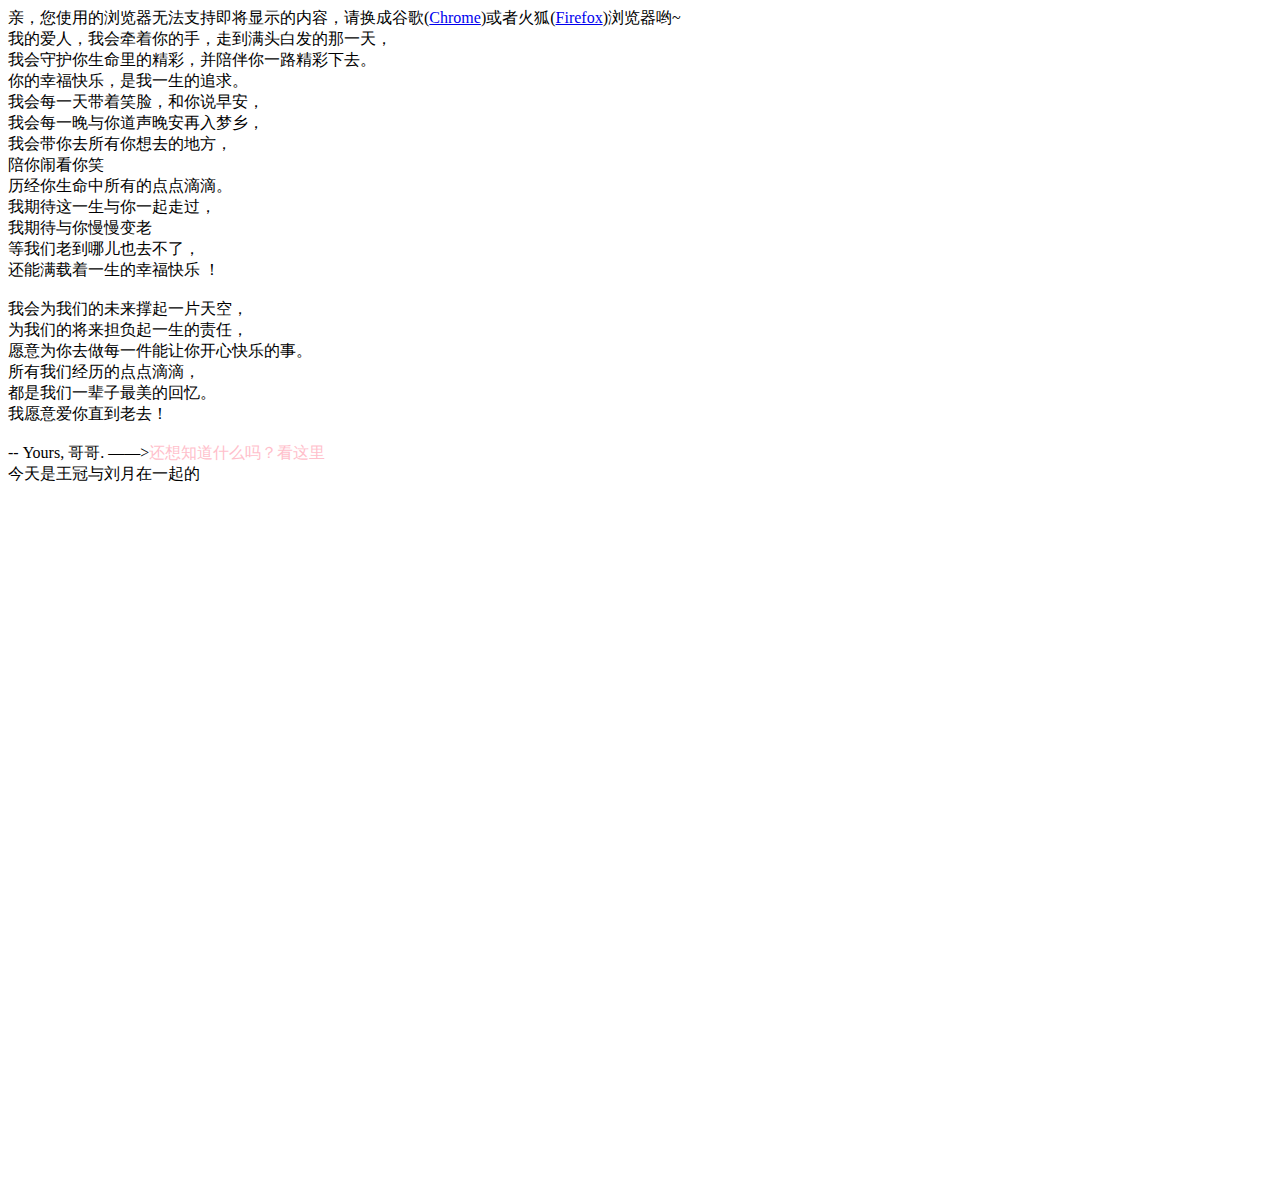
==== Love.html @ fa72f15e "Add files via upload" ====
<!DOCTYPE html PUBLIC "-//W3C//DTD XHTML 1.0 Strict//EN" "http://www.w3.org/TR/xhtml1/DTD/xhtml1-strict.dtd">
<!-- saved from url=(0027)http://itzoo.info/love.html -->
<html xml:lang="en" xmlns="http://www.w3.org/1999/xhtml"><head><meta http-equiv="Content-Type" content="text/html; charset=UTF-8">
        <title>Love</title>
        
        <link type="text/css" rel="stylesheet" href="./Love_files/default.css">
        <script type="text/javascript" src="./Love_files/jquery.min.js"></script>
        <script type="text/javascript" src="./Love_files/jscex.min.js"></script>
        <script type="text/javascript" src="./Love_files/jscex-parser.js"></script>
        <script type="text/javascript" src="./Love_files/jscex-jit.js"></script>
        <script type="text/javascript" src="./Love_files/jscex-builderbase.min.js"></script>
        <script type="text/javascript" src="./Love_files/jscex-async.min.js"></script>
        <script type="text/javascript" src="./Love_files/jscex-async-powerpack.min.js"></script>
        <script type="text/javascript" src="./Love_files/functions.js" charset="utf-8"></script>
        <script type="text/javascript" src="./Love_files/love.js" charset="utf-8"></script>
        <style type="text/css">
            span a:link{
                text-decoration: none;
                color: pink;

            }
            span a:visit{
                text-decoration: none;
                color: black;

            }
        </style>
    </head>
    <body>
        <div id="main">
            <div id="error">亲，您使用的浏览器无法支持即将显示的内容，请换成谷歌(<a href="http://www.google.cn/chrome/intl/zh-CN/landing_chrome.html?hl=zh-CN&brand=CHMI">Chrome</a>)或者火狐(<a href="http://firefox.com.cn/download/">Firefox</a>)浏览器哟~</div>
            <div id="wrap">
               <div id="text">
                    <div id="code">                 
                    <span class="say">我的爱人，我会牵着你的手，走到满头白发的那一天，</span><br>
                    <span class="say">我会守护你生命里的精彩，并陪伴你一路精彩下去。</span><br>
                    <span class="say">你的幸福快乐，是我一生的追求。</span><br>
                    <span class="say">我会每一天带着笑脸，和你说早安，</span><br>
                     <span class="say">我会每一晚与你道声晚安再入梦乡，</span><br>
                    <span class="say">我会带你去所有你想去的地方，</span><br>
                    <span class="say">陪你闹看你笑</span><br>
                    <span class="say">历经你生命中所有的点点滴滴。</span><br>
                    <span class="say">我期待这一生与你一起走过，</span><br>
                    <span class="say">我期待与你慢慢变老</span><br>
                    <span class="say">等我们老到哪儿也去不了，</span><br>
                    <span class="say">还能满载着一生的幸福快乐 ！</span><br>
                    <br>
                    <span class="say">我会为我们的未来撑起一片天空，</span><br>
                     <span class="say">为我们的将来担负起一生的责任，</span><br>
                      <span class="say">愿意为你去做每一件能让你开心快乐的事。</span><br>
                       <span class="say">所有我们经历的点点滴滴，</span><br>
                        <span class="say">都是我们一辈子最美的回忆。</span><br>
                         <span class="say">我愿意爱你直到老去！</span><br>
                   <br>
                    <span class="say"><span class="space"></span> -- Yours, 哥哥.    ——><a href="index.html">还想知道什么吗？看这里</a></span>
                    </div>
                </div>
                <div id="clock-box">
                   今天是王冠与刘月在一起的
                        <div id="clock"></div>
                </div>
                <canvas id="canvas" width="1100" height="680"></canvas>
            </div>
            <!-- <audio src="sound/梁家姑娘.mp3" autoplay="autoplay"></audio> -->
            <embed src="sound/梁家姑娘.flac" height="0" width="0"></embed>
        </div>
    
    <script>
    </script>

    <script>
    (function(){
        var canvas = $('#canvas');

        if (!canvas[0].getContext) {
            $("#error").show();
            return false;
        }

        var width = canvas.width();
        var height = canvas.height();
        
        canvas.attr("width", width);
        canvas.attr("height", height);

        var opts = {
            seed: {
                x: width / 2 - 20,
                color: "rgb(190, 26, 37)",
                scale: 2
            },
            branch: [
                [535, 680, 570, 250, 500, 200, 30, 100, [
                    [540, 500, 455, 417, 340, 400, 13, 100, [
                        [450, 435, 434, 430, 394, 395, 2, 40]
                    ]],
                    [550, 445, 600, 356, 680, 345, 12, 100, [
                        [578, 400, 648, 409, 661, 426, 3, 80]
                    ]],
                    [539, 281, 537, 248, 534, 217, 3, 40],
                    [546, 397, 413, 247, 328, 244, 9, 80, [
                        [427, 286, 383, 253, 371, 205, 2, 40],
                        [498, 345, 435, 315, 395, 330, 4, 60]
                    ]],
                    [546, 357, 608, 252, 678, 221, 6, 100, [
                        [590, 293, 646, 277, 648, 271, 2, 80]
                    ]]
                ]] 
            ],
            bloom: {
                num: 700,
                width: 1080,
                height: 650,
            },
            footer: {
                width: 1200,
                height: 5,
                speed: 10,
            }
        }

        var tree = new Tree(canvas[0], width, height, opts);
        var seed = tree.seed;
        var foot = tree.footer;
        var hold = 1;

        canvas.click(function(e) {
            var offset = canvas.offset(), x, y;
            x = e.pageX - offset.left;
            y = e.pageY - offset.top;
            if (seed.hover(x, y)) {
                hold = 0; 
                canvas.unbind("click");
                canvas.unbind("mousemove");
                canvas.removeClass('hand');
            }
        }).mousemove(function(e){
            var offset = canvas.offset(), x, y;
            x = e.pageX - offset.left;
            y = e.pageY - offset.top;
            canvas.toggleClass('hand', seed.hover(x, y));
        });

        var seedAnimate = eval(Jscex.compile("async", function () {
            seed.draw();
            while (hold) {
                $await(Jscex.Async.sleep(10));
            }
            while (seed.canScale()) {
                seed.scale(0.95);
                $await(Jscex.Async.sleep(10));
            }
            while (seed.canMove()) {
                seed.move(0, 2);
                foot.draw();
                $await(Jscex.Async.sleep(10));
            }
        }));

        var growAnimate = eval(Jscex.compile("async", function () {
            do {
                tree.grow();
                $await(Jscex.Async.sleep(10));
            } while (tree.canGrow());
        }));

        var flowAnimate = eval(Jscex.compile("async", function () {
            do {
                tree.flower(2);
                $await(Jscex.Async.sleep(10));
            } while (tree.canFlower());
        }));

        var moveAnimate = eval(Jscex.compile("async", function () {
            tree.snapshot("p1", 240, 0, 610, 680);
            while (tree.move("p1", 500, 0)) {
                foot.draw();
                $await(Jscex.Async.sleep(10));
            }
            foot.draw();
            tree.snapshot("p2", 500, 0, 610, 680);

            // 会有闪烁不得意这样做, (＞﹏＜)
            canvas.parent().css("background", "url(" + tree.toDataURL('image/png') + ")");
            canvas.css("background", "#ffe");
            $await(Jscex.Async.sleep(300));
            canvas.css("background", "none");
        }));

        var jumpAnimate = eval(Jscex.compile("async", function () {
            var ctx = tree.ctx;
            while (true) {
                tree.ctx.clearRect(0, 0, width, height);
                tree.jump();
                foot.draw();
                $await(Jscex.Async.sleep(25));
            }
        }));

        var textAnimate = eval(Jscex.compile("async", function () {
            var together = new Date();
            together.setFullYear(2018, 7, 10);
            together.setHours(20);
            together.setMinutes(20);
            together.setSeconds(0);
            together.setMilliseconds(0);

            $("#code").show().typewriter();
            $("#clock-box").fadeIn(500);
            while (true) {
                timeElapse(together);
                $await(Jscex.Async.sleep(1000));
            }
        }));

        var runAsync = eval(Jscex.compile("async", function () {
            $await(seedAnimate());
            $await(growAnimate());
            $await(flowAnimate());
            $await(moveAnimate());

            textAnimate().start();

            $await(jumpAnimate());
        }));

        runAsync().start();
    })();
    </script>



</body></html>
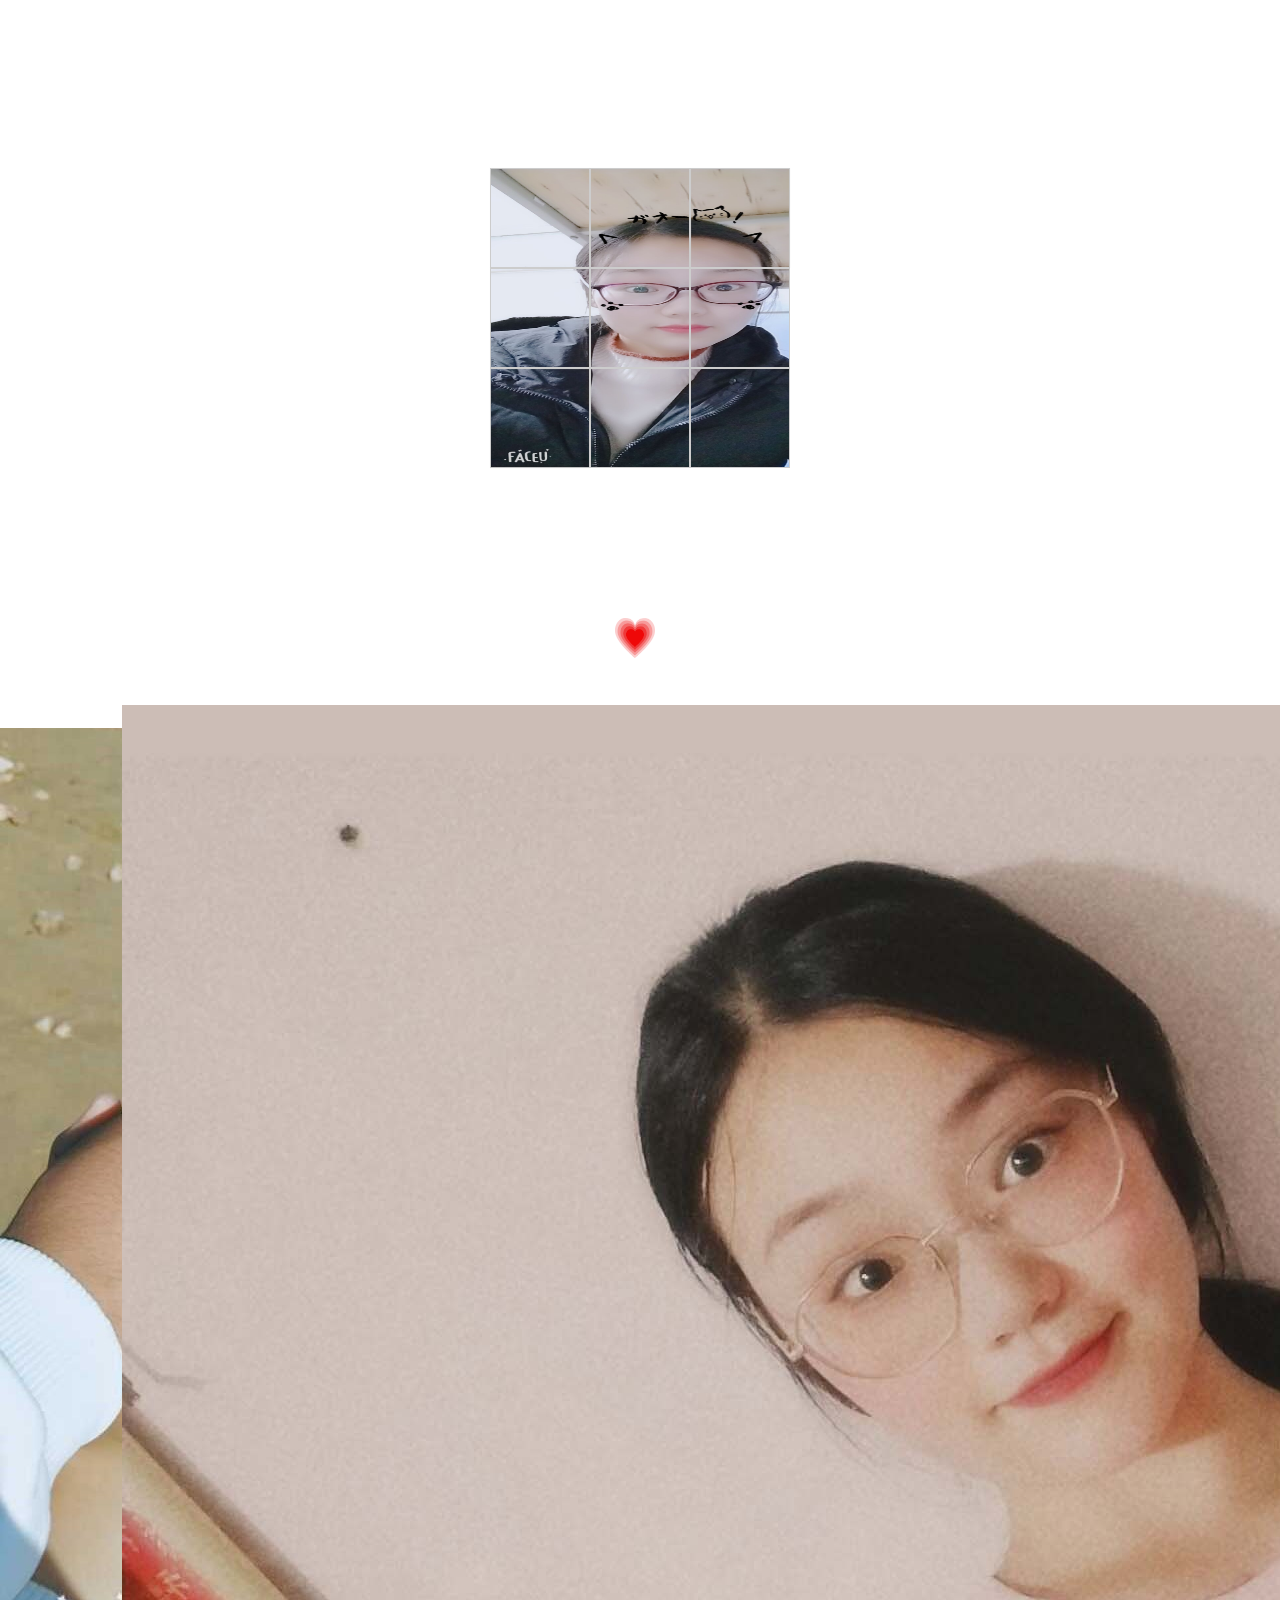
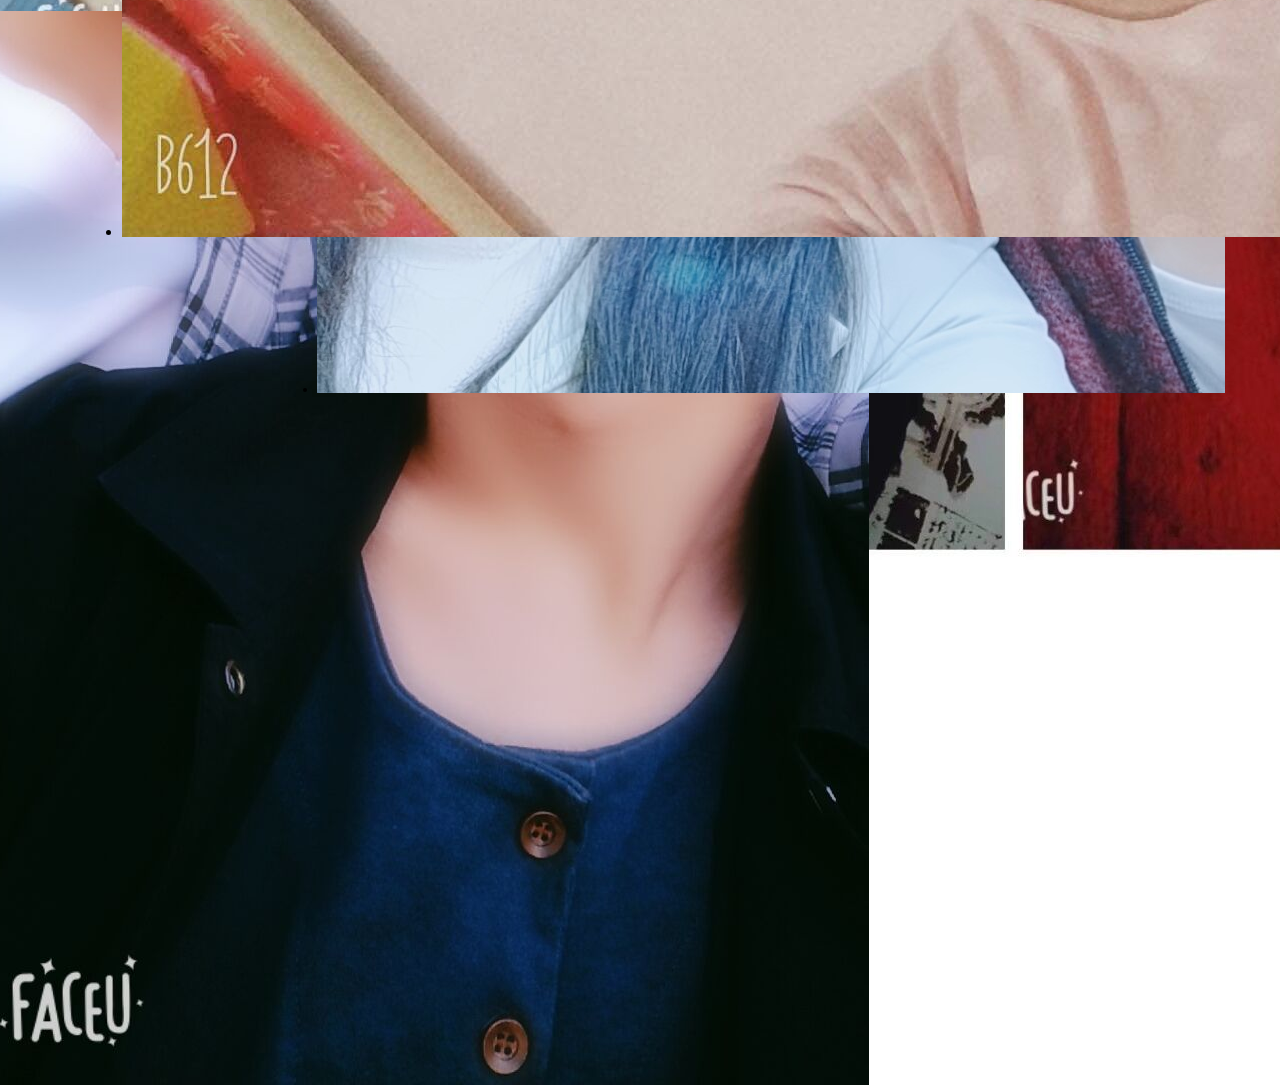
==== commit aa7b271e: "Rename index.html to Love.html" ====
--- a/Love.html
+++ b/Love.html
@@ -1,233 +1,253 @@
-<!DOCTYPE html PUBLIC "-//W3C//DTD XHTML 1.0 Strict//EN" "http://www.w3.org/TR/xhtml1/DTD/xhtml1-strict.dtd">
-<!-- saved from url=(0027)http://itzoo.info/love.html -->
-<html xml:lang="en" xmlns="http://www.w3.org/1999/xhtml"><head><meta http-equiv="Content-Type" content="text/html; charset=UTF-8">
-        <title>Love</title>
-        
-        <link type="text/css" rel="stylesheet" href="./Love_files/default.css">
-        <script type="text/javascript" src="./Love_files/jquery.min.js"></script>
-        <script type="text/javascript" src="./Love_files/jscex.min.js"></script>
-        <script type="text/javascript" src="./Love_files/jscex-parser.js"></script>
-        <script type="text/javascript" src="./Love_files/jscex-jit.js"></script>
-        <script type="text/javascript" src="./Love_files/jscex-builderbase.min.js"></script>
-        <script type="text/javascript" src="./Love_files/jscex-async.min.js"></script>
-        <script type="text/javascript" src="./Love_files/jscex-async-powerpack.min.js"></script>
-        <script type="text/javascript" src="./Love_files/functions.js" charset="utf-8"></script>
-        <script type="text/javascript" src="./Love_files/love.js" charset="utf-8"></script>
-        <style type="text/css">
-            span a:link{
-                text-decoration: none;
-                color: pink;
-
-            }
-            span a:visit{
-                text-decoration: none;
-                color: black;
-
-            }
-        </style>
-    </head>
-    <body>
-        <div id="main">
-            <div id="error">亲，您使用的浏览器无法支持即将显示的内容，请换成谷歌(<a href="http://www.google.cn/chrome/intl/zh-CN/landing_chrome.html?hl=zh-CN&brand=CHMI">Chrome</a>)或者火狐(<a href="http://firefox.com.cn/download/">Firefox</a>)浏览器哟~</div>
-            <div id="wrap">
-               <div id="text">
-                    <div id="code">                 
-                    <span class="say">我的爱人，我会牵着你的手，走到满头白发的那一天，</span><br>
-                    <span class="say">我会守护你生命里的精彩，并陪伴你一路精彩下去。</span><br>
-                    <span class="say">你的幸福快乐，是我一生的追求。</span><br>
-                    <span class="say">我会每一天带着笑脸，和你说早安，</span><br>
-                     <span class="say">我会每一晚与你道声晚安再入梦乡，</span><br>
-                    <span class="say">我会带你去所有你想去的地方，</span><br>
-                    <span class="say">陪你闹看你笑</span><br>
-                    <span class="say">历经你生命中所有的点点滴滴。</span><br>
-                    <span class="say">我期待这一生与你一起走过，</span><br>
-                    <span class="say">我期待与你慢慢变老</span><br>
-                    <span class="say">等我们老到哪儿也去不了，</span><br>
-                    <span class="say">还能满载着一生的幸福快乐 ！</span><br>
-                    <br>
-                    <span class="say">我会为我们的未来撑起一片天空，</span><br>
-                     <span class="say">为我们的将来担负起一生的责任，</span><br>
-                      <span class="say">愿意为你去做每一件能让你开心快乐的事。</span><br>
-                       <span class="say">所有我们经历的点点滴滴，</span><br>
-                        <span class="say">都是我们一辈子最美的回忆。</span><br>
-                         <span class="say">我愿意爱你直到老去！</span><br>
-                   <br>
-                    <span class="say"><span class="space"></span> -- Yours, 哥哥.    ——><a href="index.html">还想知道什么吗？看这里</a></span>
-                    </div>
-                </div>
-                <div id="clock-box">
-                   今天是王冠与刘月在一起的
-                        <div id="clock"></div>
-                </div>
-                <canvas id="canvas" width="1100" height="680"></canvas>
-            </div>
-            <!-- <audio src="sound/梁家姑娘.mp3" autoplay="autoplay"></audio> -->
-            <embed src="sound/梁家姑娘.flac" height="0" width="0"></embed>
-        </div>
-    
-    <script>
-    </script>
-
-    <script>
-    (function(){
-        var canvas = $('#canvas');
-
-        if (!canvas[0].getContext) {
-            $("#error").show();
-            return false;
-        }
-
-        var width = canvas.width();
-        var height = canvas.height();
-        
-        canvas.attr("width", width);
-        canvas.attr("height", height);
-
-        var opts = {
-            seed: {
-                x: width / 2 - 20,
-                color: "rgb(190, 26, 37)",
-                scale: 2
-            },
-            branch: [
-                [535, 680, 570, 250, 500, 200, 30, 100, [
-                    [540, 500, 455, 417, 340, 400, 13, 100, [
-                        [450, 435, 434, 430, 394, 395, 2, 40]
-                    ]],
-                    [550, 445, 600, 356, 680, 345, 12, 100, [
-                        [578, 400, 648, 409, 661, 426, 3, 80]
-                    ]],
-                    [539, 281, 537, 248, 534, 217, 3, 40],
-                    [546, 397, 413, 247, 328, 244, 9, 80, [
-                        [427, 286, 383, 253, 371, 205, 2, 40],
-                        [498, 345, 435, 315, 395, 330, 4, 60]
-                    ]],
-                    [546, 357, 608, 252, 678, 221, 6, 100, [
-                        [590, 293, 646, 277, 648, 271, 2, 80]
-                    ]]
-                ]] 
-            ],
-            bloom: {
-                num: 700,
-                width: 1080,
-                height: 650,
-            },
-            footer: {
-                width: 1200,
-                height: 5,
-                speed: 10,
-            }
-        }
-
-        var tree = new Tree(canvas[0], width, height, opts);
-        var seed = tree.seed;
-        var foot = tree.footer;
-        var hold = 1;
-
-        canvas.click(function(e) {
-            var offset = canvas.offset(), x, y;
-            x = e.pageX - offset.left;
-            y = e.pageY - offset.top;
-            if (seed.hover(x, y)) {
-                hold = 0; 
-                canvas.unbind("click");
-                canvas.unbind("mousemove");
-                canvas.removeClass('hand');
-            }
-        }).mousemove(function(e){
-            var offset = canvas.offset(), x, y;
-            x = e.pageX - offset.left;
-            y = e.pageY - offset.top;
-            canvas.toggleClass('hand', seed.hover(x, y));
-        });
-
-        var seedAnimate = eval(Jscex.compile("async", function () {
-            seed.draw();
-            while (hold) {
-                $await(Jscex.Async.sleep(10));
-            }
-            while (seed.canScale()) {
-                seed.scale(0.95);
-                $await(Jscex.Async.sleep(10));
-            }
-            while (seed.canMove()) {
-                seed.move(0, 2);
-                foot.draw();
-                $await(Jscex.Async.sleep(10));
-            }
-        }));
-
-        var growAnimate = eval(Jscex.compile("async", function () {
-            do {
-                tree.grow();
-                $await(Jscex.Async.sleep(10));
-            } while (tree.canGrow());
-        }));
-
-        var flowAnimate = eval(Jscex.compile("async", function () {
-            do {
-                tree.flower(2);
-                $await(Jscex.Async.sleep(10));
-            } while (tree.canFlower());
-        }));
-
-        var moveAnimate = eval(Jscex.compile("async", function () {
-            tree.snapshot("p1", 240, 0, 610, 680);
-            while (tree.move("p1", 500, 0)) {
-                foot.draw();
-                $await(Jscex.Async.sleep(10));
-            }
-            foot.draw();
-            tree.snapshot("p2", 500, 0, 610, 680);
-
-            // 会有闪烁不得意这样做, (＞﹏＜)
-            canvas.parent().css("background", "url(" + tree.toDataURL('image/png') + ")");
-            canvas.css("background", "#ffe");
-            $await(Jscex.Async.sleep(300));
-            canvas.css("background", "none");
-        }));
-
-        var jumpAnimate = eval(Jscex.compile("async", function () {
-            var ctx = tree.ctx;
-            while (true) {
-                tree.ctx.clearRect(0, 0, width, height);
-                tree.jump();
-                foot.draw();
-                $await(Jscex.Async.sleep(25));
-            }
-        }));
-
-        var textAnimate = eval(Jscex.compile("async", function () {
-            var together = new Date();
-            together.setFullYear(2018, 7, 10);
-            together.setHours(20);
-            together.setMinutes(20);
-            together.setSeconds(0);
-            together.setMilliseconds(0);
-
-            $("#code").show().typewriter();
-            $("#clock-box").fadeIn(500);
-            while (true) {
-                timeElapse(together);
-                $await(Jscex.Async.sleep(1000));
-            }
-        }));
-
-        var runAsync = eval(Jscex.compile("async", function () {
-            $await(seedAnimate());
-            $await(growAnimate());
-            $await(flowAnimate());
-            $await(moveAnimate());
-
-            textAnimate().start();
-
-            $await(jumpAnimate());
-        }));
-
-        runAsync().start();
-    })();
-    </script>
-
-
-
-</body></html>+<!DOCTYPE html>
+<html lang="en">
+<head>
+	<meta charset="UTF-8">
+	<title>纪念一周年</title>
+	<link rel="stylesheet" type="text/css" href="./jscss/style.css">
+	<script type="text/javascript" src="./jscss/jquery.js"></script>
+		<!-- 图片幻灯片效果-->
+		<script type="text/javascript" src="./jscss/roundabout.js"></script>
+		<script type="text/javascript" src="./jscss/roundabout_shapes.js"></script>
+		<script type="text/javascript" src="./jscss/gallery_init.js"></script>
+		<!-- 下雪-->
+		<script type="text/javascript" src="./jscss/snowstorm.js"></script>
+		<!-- 打字机效果-->		
+		<script type="text/javascript" src="./jscss/text.js"></script>
+		<!-- 画爱心-->
+		<script type="text/javascript" src="./jscss/ga.js" async=""></script>
+		<script type="text/javascript" src="./jscss/heart.js"></script>
+		<!-- 移动div-->
+		<script type="text/javascript" src="./jscss/move.js"></script>
+		<!-- 显示时间 -->
+		<script type="text/javascript" src="./jscss/time.js"></script>
+		
+	<style type="text/css">
+		*{
+			margin:0;
+			padding: 0;
+		}
+		.container{
+			width: 300px;
+			height: 300px;
+			/*border: 1px solid #000;*/
+			margin: 150px auto;
+			perspective: 2000000px;
+			animation: fade 4s ease-in 12s;
+			animation-fill-mode: forwards;
+			
+		}
+		@keyframes fade{
+			0%{
+				opacity: 1;
+				display: all;
+			}
+			50%{
+				opacity: 0.5;
+				display: all;
+			}
+			100%{
+				opacity: 0;
+				display: none;
+			}
+		}
+		.box{
+			width:300px;
+			height:300px;
+			/*contral child*/
+			transform-style: preserve-3d;
+			/*transform: rotateX(45deg) rotateY(45deg);*/
+			animation: rotate 4s linear infinite;
+
+		}
+		
+		@keyframes rotate{
+			0%{
+				transform: rotateX(0deg) rotateY(0deg);
+			}
+			100%{
+				transform: rotateX(360deg) rotateY(360deg);
+			}
+
+		}
+		.box-page{
+			width: 300px;
+			height: 300px;
+			/*位置*/
+			position: absolute;
+			transform-style: preserve-3d;
+		}
+		.top{
+			/*background-color: black;*/
+			transform: translateZ(150px);
+		}
+		.bottom{
+			/*background-color: blue;*/
+			transform: translateZ(-150px) rotateX(180deg);
+		}
+		.left{
+			/*background-color: pink;*/
+			transform: translateX(-150px) rotateY(-90deg);
+		}
+		.right{
+			/*background-color: red;*/
+			transform: translateX(150px) rotateY(90deg);
+		}
+		.before{
+			/*background-color: yellow;*/
+			transform: translateY(150px) rotateX(-90deg);
+		}
+		.after{
+			/*background-color: orange;*/
+			transform: translateY(-150px) rotateX(90deg);
+		}
+		@keyframes r1{
+			0%{
+				transform:  scale(1) rotateZ(0deg) rotateX(0deg) ;
+			}
+			20%{
+				transform:  scale(0) rotateZ(720deg) rotateX(720deg) ;
+			}
+			90%{
+				transform:  scale(0) rotateZ(720deg) rotateX(720deg) ;
+			}
+
+			100%{
+				transform:  scale(1) rotateZ(0deg) rotateX(0deg) );
+			}
+		}
+		.box-page div:nth-child(1){
+			animation: r1 6s ease-in ;
+		}
+		.box-page div:nth-child(2){
+			animation: r1 6s ease-in 0.5s;
+		}
+		.box-page div:nth-child(3){
+			animation: r1 6s ease-in 1s;
+		}
+		.box-page div:nth-child(4){
+			animation: r1 6s ease-in 1.5s;
+		}
+		.box-page div:nth-child(5){
+			animation: r1 6s ease-in 2s;
+		}
+		.box-page div:nth-child(6){
+			animation: r1 6s ease-in 2.5s;
+		}
+		.box-page div:nth-child(7){
+			animation: r1 6s ease-in 3s;
+		}
+		.box-page div:nth-child(8){
+			animation: r1 6s ease-in 3.5s;
+		}
+		.box-page div:nth-child(9){
+			animation: r1 6s ease-in 4s;
+		}
+		#bc{
+			width: 50px;height: 50px;margin:10px auto;
+			animation: ht 35s linear ;
+		}
+		@keyframes ht{
+			0%{
+				opacity: 0; scale:0; display: none;
+			}
+			60%{
+				opacity: 0; scale:0; display: none;
+			}
+			100%{
+				opacity: 1; scale:1; display: all;
+			}
+		}
+	</style>
+</head>
+<body>
+	<!-- <bgsound src="sound/1.mp3" autostart="ture" loop="infinite "> -->
+	<embed src="sound/大宝.mp3" width="0" height="0" border="0" loop="ture"></embed>
+	<div>
+		<div class="container">
+			<div class="box">
+				<div class="box-page top"></div>
+				<div class="box-page bottom"></div>
+				<div class="box-page left"></div>
+				<div class="box-page right"></div>
+				<div class="box-page before"></div>
+				<div class="box-page after"></div>
+			</div>
+		</div>
+	</div>
+	
+	<script type="text/javascript">
+		var arr = document.querySelectorAll(".box-page");
+		// document.write(arr.length);
+		// 遍历
+		for(var n=0; n<arr.length; n++)
+		{
+			// outcycle
+			for(var i=0; i<3; i++)
+			{
+				// incycle
+				for(var j=0; j<3; j++){
+					var divs = document.createElement("div");
+					divs.style.cssText = "width:100px;height: 100px; border:1px solid #ccc; box-sizing: border-box; position: absolute; background-image: url(img/a"+n+".jpg); background-size: 300px 300px;";
+					arr[n].appendChild(divs);
+					divs.style.left = j*100 + "px";
+					divs.style.top = i*100 + "px";
+					divs.style.backgroundPositionX = -j*100 + "px";
+					divs.style.backgroundPositionY = -i*100 + "px";
+				}
+			}
+		}
+	</script>
+	<script type="text/javascript">
+			setTimeout(makesnake, 42000);
+	</script>
+
+	<!-- #myContent -->
+		<div id="myContent">
+				<span id="blink" style="display: none;">_</span></div>
+		<div id="contentToWrite" style="display:none">
+			人们都说      <br>
+			<br>
+				“春天应该暗恋一个人，    <br>
+				<br>
+				然后夏天和她私奔。”         <br>
+				<br>
+				如今<br>
+				<br>
+				我喜欢你已经过了四季，<br>
+				<br>
+				你说<br>
+				<br>
+				我们是不是该谈一谈余生了？<br>
+				
+				
+				<br>
+				-----------------------我爱你，傻熊<br>
+		</div>
+		<script type="text/javascript">
+			writeContent(true);
+		</script>
+
+	<!-- #container -->
+		<div id="container">
+			<ul id="myRoundabout" class="roundabout-holder" style="padding: 0px; position: relative; z-index: 100;">
+		  	<li class="roundabout-moveable-item roundabout-in-focus" current-scale="1.0000" style="position: absolute; left: 122px; top: 87px; width: 350px; height: 200px; opacity: 1; z-index: 400; font-size: 16px;"><img src="./img/a7.jpg" alt=""></li>
+			<li class="roundabout-moveable-item" current-scale="0.7927" style="position: absolute; left: -0.4px; top: 110px; width: 277.445px; height: 175.9794px; opacity: 1; z-index: 296; font-size: 12.68px;"><img src="./img/a8.jpg" alt=""></li>
+			<li class="roundabout-moveable-item" current-scale="0.4573" style="position: absolute; left: 473.8px; top: 147.2px; width: 160.055px; height: 101.5206px; opacity: 1; z-index: 129; font-size: 7.32px;"><img src="./img/b3.jpg" alt=""></li>
+			<li class="roundabout-moveable-item" current-scale="0.4573" style="position: absolute; left: -39.8px; top: 147.2px; width: 160.055px; height: 101.5206px; opacity: 1; z-index: 129; font-size: 7.32px;"><img src="./img/b2.jpg" alt=""></li>
+			<li class="roundabout-moveable-item" current-scale="0.7927" style="position: absolute; left: 317px; top: 110px; width: 277.445px; height: 175.9794px; opacity: 1; z-index: 296; font-size: 12.68px;"><img src="./img/a9 (1).jpg" alt=""></li>
+		  </ul>
+		</div>
+		<script type="text/javascript">
+			setTimeout(move, 15000);
+		</script>
+		<div id="bc">
+			<a href="rear.html" onclick="show()"><img src="img/b4.gif" width="40px" height="40px" alt="fault"></img></a>
+		</div>
+		<script type="text/javascript">
+			function show()
+			{
+				alert("你发现了小秘密哦");
+			}
+		</script>
+</body>
+</html>
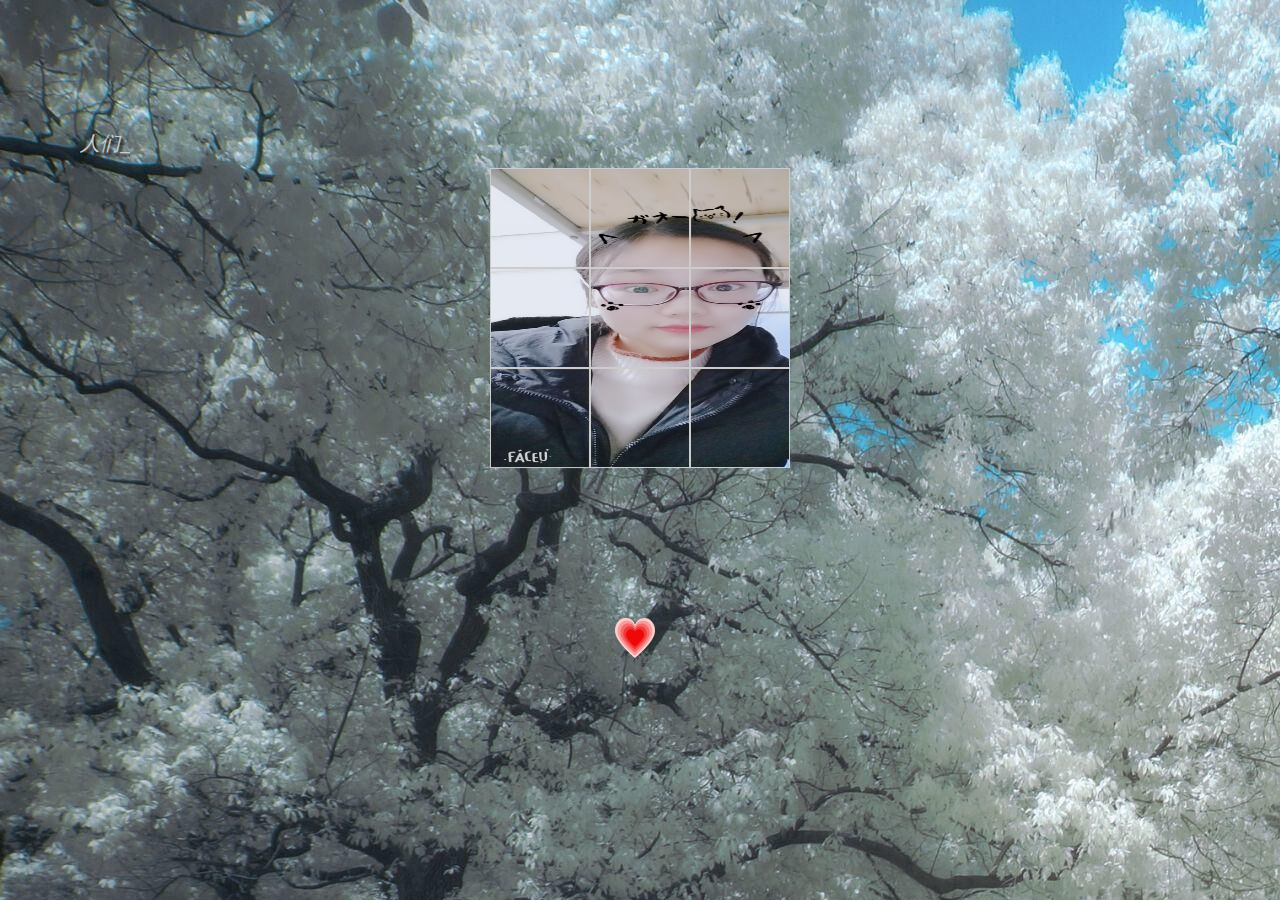
==== commit 5bc415df: "Update Love.html" ====
--- a/Love.html
+++ b/Love.html
@@ -161,7 +161,8 @@
 </head>
 <body>
 	<!-- <bgsound src="sound/1.mp3" autostart="ture" loop="infinite "> -->
-	<embed src="sound/大宝.mp3" width="0" height="0" border="0" loop="ture"></embed>
+	<embed src="url(https://music.163.com/m/song?id=33699518
+)" width="0" height="0" border="0" loop="ture"></embed>
 	<div>
 		<div class="container">
 			<div class="box">
--- a/jscss/style.css
+++ b/jscss/style.css
@@ -0,0 +1,136 @@
+
+/* Global properties ======================================================== */
+body { 
+	background:#6f599c;
+	background-image:url(../img/a6.jpg) ;
+	text-align:left;
+}
+
+/* Global Structure ============================================================= */
+/* Header */
+#header{
+	position:absolute;
+	left:0px;
+	top:5px;
+	overflow:hidden;
+	height:70px;
+	font-family:Microsoft YaHei;
+	font-weight: 900;
+	font-size:40px;
+	padding-bottom:5px;
+	width: 100%;
+	filter:alpha(opacity=70);
+	-moz-opacity:0.7;
+	opacity:0.7;
+}
+	
+#myContent{
+	position:absolute;
+	left:80px;
+	top:130px;
+	overflow:hidden;
+	text-shadow: 2px 3px 3px #000; 
+	font-family:Microsoft YaHei;
+	font-style:italic;
+	font-weight:500;
+	font-size:20px;
+	color:#CCCCCC;
+}
+
+#container{
+	overflow:hidden;
+	position:absolute;
+	left:630px;
+	top:220px;
+	width:650px;
+	opacity:0;
+	filter:alpha(opacity=0.7)
+}
+
+#title{
+	position:absolute;
+	left:28%;
+	top:0px;
+	padding:10px;
+	overflow:hidden;
+	text-shadow: 2px 3px 3px #222; 
+	color:#CCCCCC;
+}
+
+#footer {
+	position:absolute;
+	left:32%;
+	top:91%;
+	overflow:hidden;
+	text-shadow: 2px 3px 3px #222; 
+	font-family:Microsoft YaHei;
+	font-style:italic;
+	font-size:20px;
+	color:#CCCCCC;
+}
+
+
+
+#time{
+	position:absolute;
+	left:750px;
+	top:400px;
+	overflow:hidden;
+}
+
+#show{
+	color:#CCCCCC;
+	text-shadow: 2px 3px 3px #222; 
+	font-family:Microsoft YaHei;
+	font-style:italic;
+	font-size:20px;
+}
+
+
+#bg{
+	overflow:hidden;
+}
+
+.roundabout-holder  { 
+	width:600px;
+	height:400px;
+	margin:0 auto;
+}
+.roundabout-moveable-item {
+	width: 350px;
+	height: 222px;
+	cursor: pointer;
+	border:3px solid #ccc;
+	border:3px solid rgba(0, 0, 0, 0.08);
+    border-radius:4px;
+	-moz-border-radius:4px;
+	-webkit-border-radius:4px;
+}
+.roundabout-moveable-item img{
+	width:100%;
+}
+.roundabout-in-focus {
+	border:3px solid rgba(0, 0, 0, 0.2);
+}
+
+ol, ul {
+	list-style: none;
+}
+
+img {
+	vertical-align:top; 
+}
+
+.spanstyle{
+	color:#CCFF99;
+	font-family:courier;
+	text-shadow: 2px 2px 1px #222; 
+	font-style:italic;
+	font-weight:600;
+	font-size:20px;
+	position:absolute;		/* 绝对定位 */
+	top:-50px;
+	overflow:hidden;
+}
+
+
